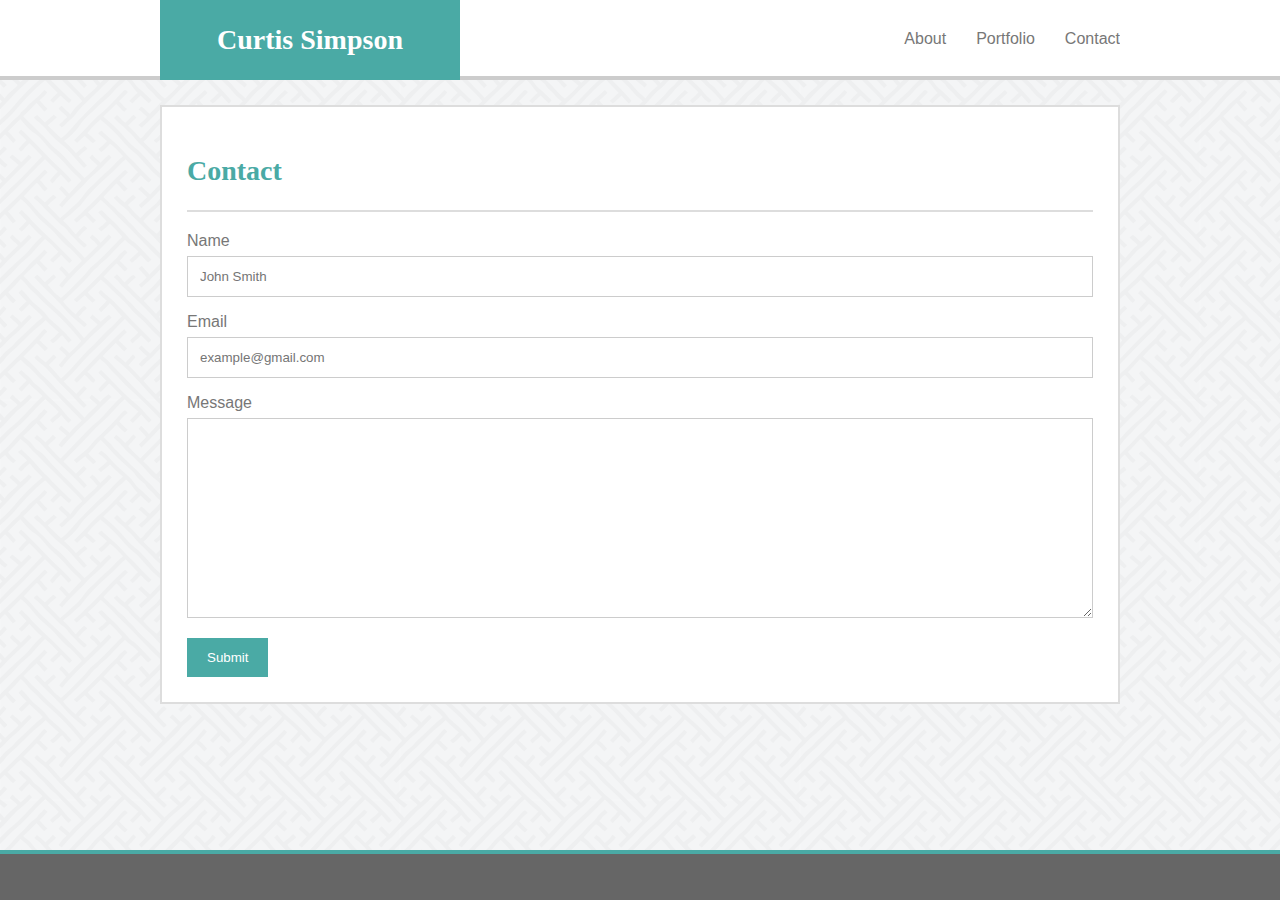
==== contact.html @ 11ff5518 "commit" ====
<!DOCTYPE html>
<html>

<head>
  <meta charset="UTF-8" />
  <link rel="stylesheet" href="assets/css/style.css">
  <title>Curtis Simpson</title>
</head>

<body>
  <header>
    <div class="nav-bar">
      <h1 class="header-name">Curtis Simpson</h1>
      <ul class="nav">
        <li><a href="index.html">About</a></li>
        <li><a href="portfolio.html">Portfolio</a></li>
        <li><a href="contact.html">Contact</a></li>
      </ul>
    </div>
  </header>


  <section class="main-content">
    <h2>Contact</h2>

    <div class="body-div"></div>

    <form action="/action_page.php">
      <label for="name">Name</label>
      <input type="text" name="name" placeholder="John Smith">
    
      <label for="email">Email</label>
      <input type="text"  name="email" placeholder="example@gmail.com">
    
      <label for="message">Message</label>
      <textarea id="message-box" name="message"></textarea>
    
      <input type="submit" value="Submit">
    </form>

  </section>

  <footer>
  <div class="footer"></div>
  </footer>
  </body>
  </html>
---- assets/css/style.css ----
*,
*:before,
*:after {
  box-sizing: inherit;
}

html {
  height: 100%;
  font-family: 'Arial', 'Helvetica Neue', Helvetica, sans-serif;
  color: #777777;
  box-sizing: border-box;
}

body {
  position: relative;
  margin: 0 auto;
  padding: 0 0 150px 0;
  min-height: 100%;
  background-image: url("../images/sayagata-400px.png");
  background-repeat: repeat;
}

p {
  line-height: 1.8;
  margin: 0;
}

ul {
  list-style-type: none;
  margin: 0;
  padding: 0;
  overflow: hidden;
}

li {
  float: left;
}

li a {
  display: block;
  padding: 30px 0 30px 30px;
  text-decoration: none;
  color: #777777;
}

header {
  width: 100%;
  height: 80px;
  background-color: #ffffff;
  border-bottom: solid 4px #cccccc;
  margin: 0 auto;
  margin-bottom: 25px;
}

h1 {
  width: 300px;
  height: 80px;
  margin-bottom: 10px;
  background-color: #4aaaa5;
  color: #ffffff;
  text-align: center;
  vertical-align: middle;
  line-height: 80px;
  margin: 0;
  font-family: Georgia, Times, 'Times New Roman', serif;
  float: left;
  font-size: 28px;
}

h2 {
  font-family: Georgia, Times, 'Times New Roman', serif;
  color: #4aaaa5;
  font-size: 28px;
}

input[type=text], select, textarea {
  width: 100%;
  padding: 12px;
  border: 1px solid #ccc;
  box-sizing: border-box;
  margin-top: 6px;
  margin-bottom: 16px;
  resize: vertical;
}

input[type=submit] {
  background-color: #4aaaa5;
  color: #ffffff;
  padding: 12px 20px;
  border: none;
  cursor: pointer;
}

input[type=submit]:hover {
  background-color: #777777;
}

.nav-bar {
  width: 960px;
  margin: 0 auto;
}

.footer {
  position: absolute;
  left: 0;
  right: 0;
  bottom: 0;
  width: 100%;
  height: 50px;
  text-align: center;
  background: #666666;
  border-top: solid 4px #4aaaa5;
}

.main-content {
  width: 960px;
  margin: 0 auto;
  padding: 25px;
  border: solid 2px #dddddd;
  background-color: #ffffff;
  clear: both;
  box-sizing: border-box;
  overflow: auto;
}

.nav {
  float: right;
}

.item {
  overflow: auto;
  float: left;
  margin: 20px;
}

.item-name {
  position: relative;
  bottom: 50px;
  text-align: center;
  color: #ffffff;
  background-color: #4aaaa5;
  padding: 10px;
  font-family: Georgia, Times, 'Times New Roman', serif;
}

.body-div {
    background-color: #dddddd;
    width: 100%;
    height: 2px;
    margin: 20px 0;
}

#bio-image {
  margin-right: 20px;
  margin-bottom: 20px;
  float: left;
}

#message-box {
  height: 200px;
}

@media screen and (max-width: 980px) {
  .nav-bar {
    width: 100%;
  }
  .main-content {
    width: 95%;
  }
  .nav-bar {
    width: 95%;
  }
  .nav {
    margin-right: 20px;
  }
}

@media screen and (max-width: 640px) {
  
  .nav-bar {
    width: 100%;
  }
  header {
    height: 160px;
  }
  h1 {
    width: 100%;
  }
  p { 
    clear: both;
  }
}
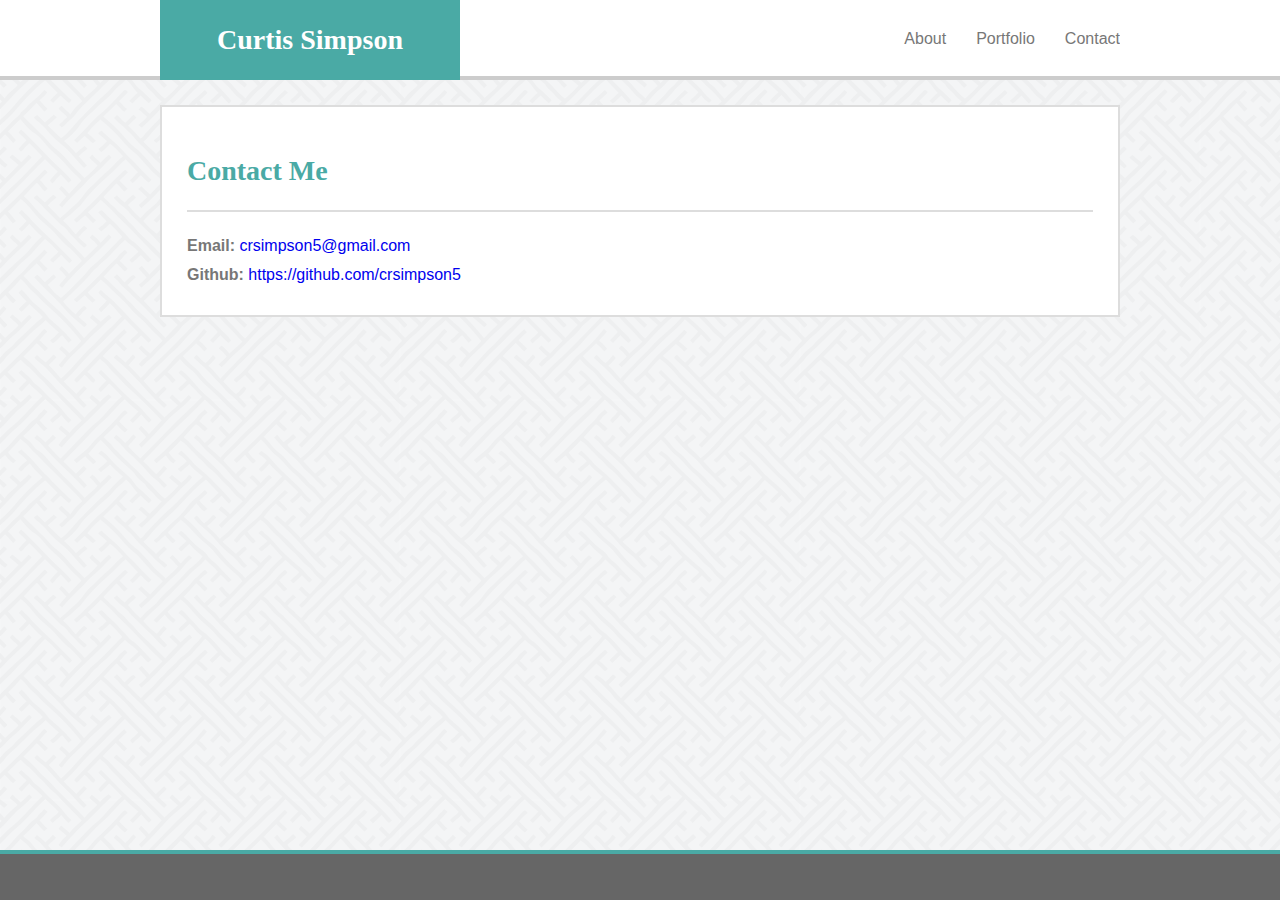
==== commit 38deffb8: "updated portfolio" ====
--- a/contact.html
+++ b/contact.html
@@ -3,6 +3,7 @@
 
 <head>
   <meta charset="UTF-8" />
+  <meta name="viewport" content="width=device-width, initial-scale=1.0">
   <link rel="stylesheet" href="assets/css/style.css">
   <title>Curtis Simpson</title>
 </head>
@@ -21,28 +22,19 @@
 
 
   <section class="main-content">
-    <h2>Contact</h2>
+    <h2>Contact Me</h2>
 
     <div class="body-div"></div>
 
-    <form action="/action_page.php">
-      <label for="name">Name</label>
-      <input type="text" name="name" placeholder="John Smith">
+    <p><strong>Email: </strong><a href="mailto:crsimpson5@gmail.com" target="_top">crsimpson5@gmail.com</a></p>
+
+    <p><strong>Github: </strong><a href="https://github.com/crsimpson5">https://github.com/crsimpson5</a></p>
     
-      <label for="email">Email</label>
-      <input type="text"  name="email" placeholder="example@gmail.com">
-    
-      <label for="message">Message</label>
-      <textarea id="message-box" name="message"></textarea>
-    
-      <input type="submit" value="Submit">
-    </form>
-
   </section>
 
   <footer>
-  <div class="footer"></div>
+    <div class="footer"></div>
   </footer>
-  </body>
-  </html>
- +</body>
+
+</html>--- a/assets/css/style.css
+++ b/assets/css/style.css
@@ -2,6 +2,22 @@
 *:before,
 *:after {
   box-sizing: inherit;
+}
+
+a:link {
+  text-decoration: none;
+}
+
+a:visited {
+  text-decoration: none;
+}
+
+a:hover {
+  text-decoration: none;
+}
+
+a:active {
+  text-decoration: none;
 }
 
 html {
@@ -130,7 +146,7 @@
 .item {
   overflow: auto;
   float: left;
-  margin: 20px;
+  margin: 0 30px 30px 0;
 }
 
 .item-name {
@@ -161,9 +177,6 @@
 }
 
 @media screen and (max-width: 980px) {
-  .nav-bar {
-    width: 100%;
-  }
   .main-content {
     width: 95%;
   }
@@ -175,8 +188,11 @@
   }
 }
 
+@media screen and (max-width: 760px) {
+
+}
+
 @media screen and (max-width: 640px) {
-  
   .nav-bar {
     width: 100%;
   }
@@ -186,9 +202,26 @@
   h1 {
     width: 100%;
   }
-  p { 
+  p {
     clear: both;
   }
-}
-
-
+  #bio-image {
+    width: 100%;
+  }
+  .item {
+    width: 100%;
+  }
+  img {
+    width: 100%;
+  }
+  ul#horizontal-list {
+    min-width: 696px;
+    list-style: none;
+    padding-top: 20px;
+    }
+  ul#horizontal-list li {
+    display: inline;
+  }
+}
+
+
